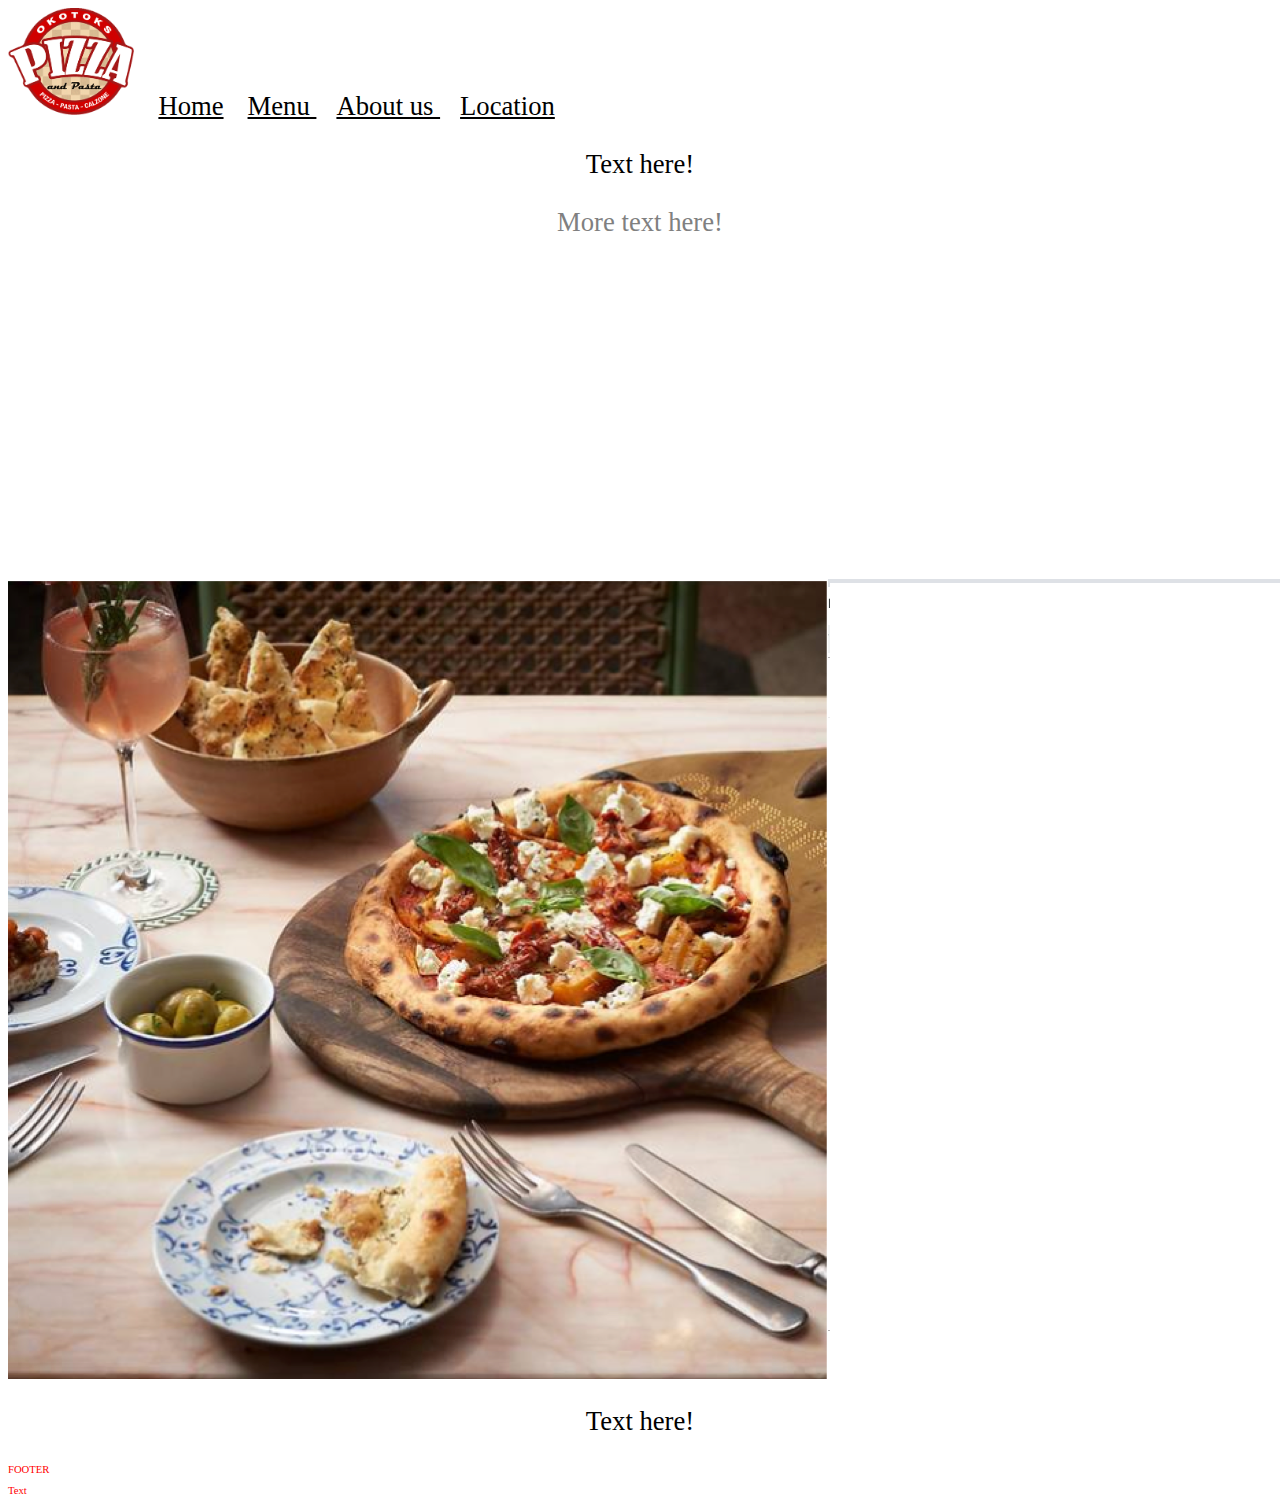
==== index.html @ 4e50df1d "Add files via upload" ====
<html>

<head>
        <meta charset="UTF-8">
        <meta name="viewport" content="width=device-width, initial-scale=1.0">
        <meta http-equiv="X-UA-Compatible" content="ie=edge">
        <meta name="keywords" content="Pizza, restaurant, Okotoks, Delivery, Calgary, Alberta">
        <meta name="description" content="A family friendly pizzaria in Calgary">
        <meta name="author" content="Luiz">
    <title>Okotoks Pizza</title>
    <link rel="stylesheet" type="text/css" href="CSS/style.css">
</head>

<body>
    <section id="header">
        <span id="logo">
            <img src="images/okotoks-pizza-logo.png" width=10%>
        </span>
        <span id="links_header">
            <a href="#" class="header_link">Home</a>
            <a href="Pages/Menu.html" class=header_link>
                Menu
            </a>
            <a href="Pages/About us.html" class="header_link">
                About us
            </a>
            <a href="Pages/Location.html" class="header_link">
                Location
            </a>
        </span>
    </section>
    <section id="content">
        <article id="content">
            <p>
                Text here!
            </p>
            <p id="Sub_text"> More text here! </p>
            <iframe width="560" height="315" id="video" src="https://www.youtube.com/embed/xbHbcmQIcAQ" frameborder="0"
                allow="accelerometer; autoplay; encrypted-media; gyroscope; picture-in-picture"
                allowfullscreen></iframe>
            <img src="images/Pizza.png">
            <p>
                Text here!
            </p>
    </section>
    <section id="footer">
        <p>FOOTER</p>
        <p> Text </p>
    </section>

</body>

</html>
---- CSS/style.css ----
#video {
    display:block;
    margin: auto;   
}
@media only screen and (max-width:600px) {
    .header_link {
        display:block;
    }
}
.header_link {
    color: black; margin-left: 15pt; font-size: 20pt;
}
.header_link:hover {
    color: blue; 
}
.header_link:active {
    color: red
}
.header_link:visited {
    color: orange;
}
#footer > p {
    font-size: 8pt; color: red;
}
#content p {
    font-size: 20pt; text-align: center;
}
#content > p + p#Sub_text {
    color: gray; text-align: center;
}
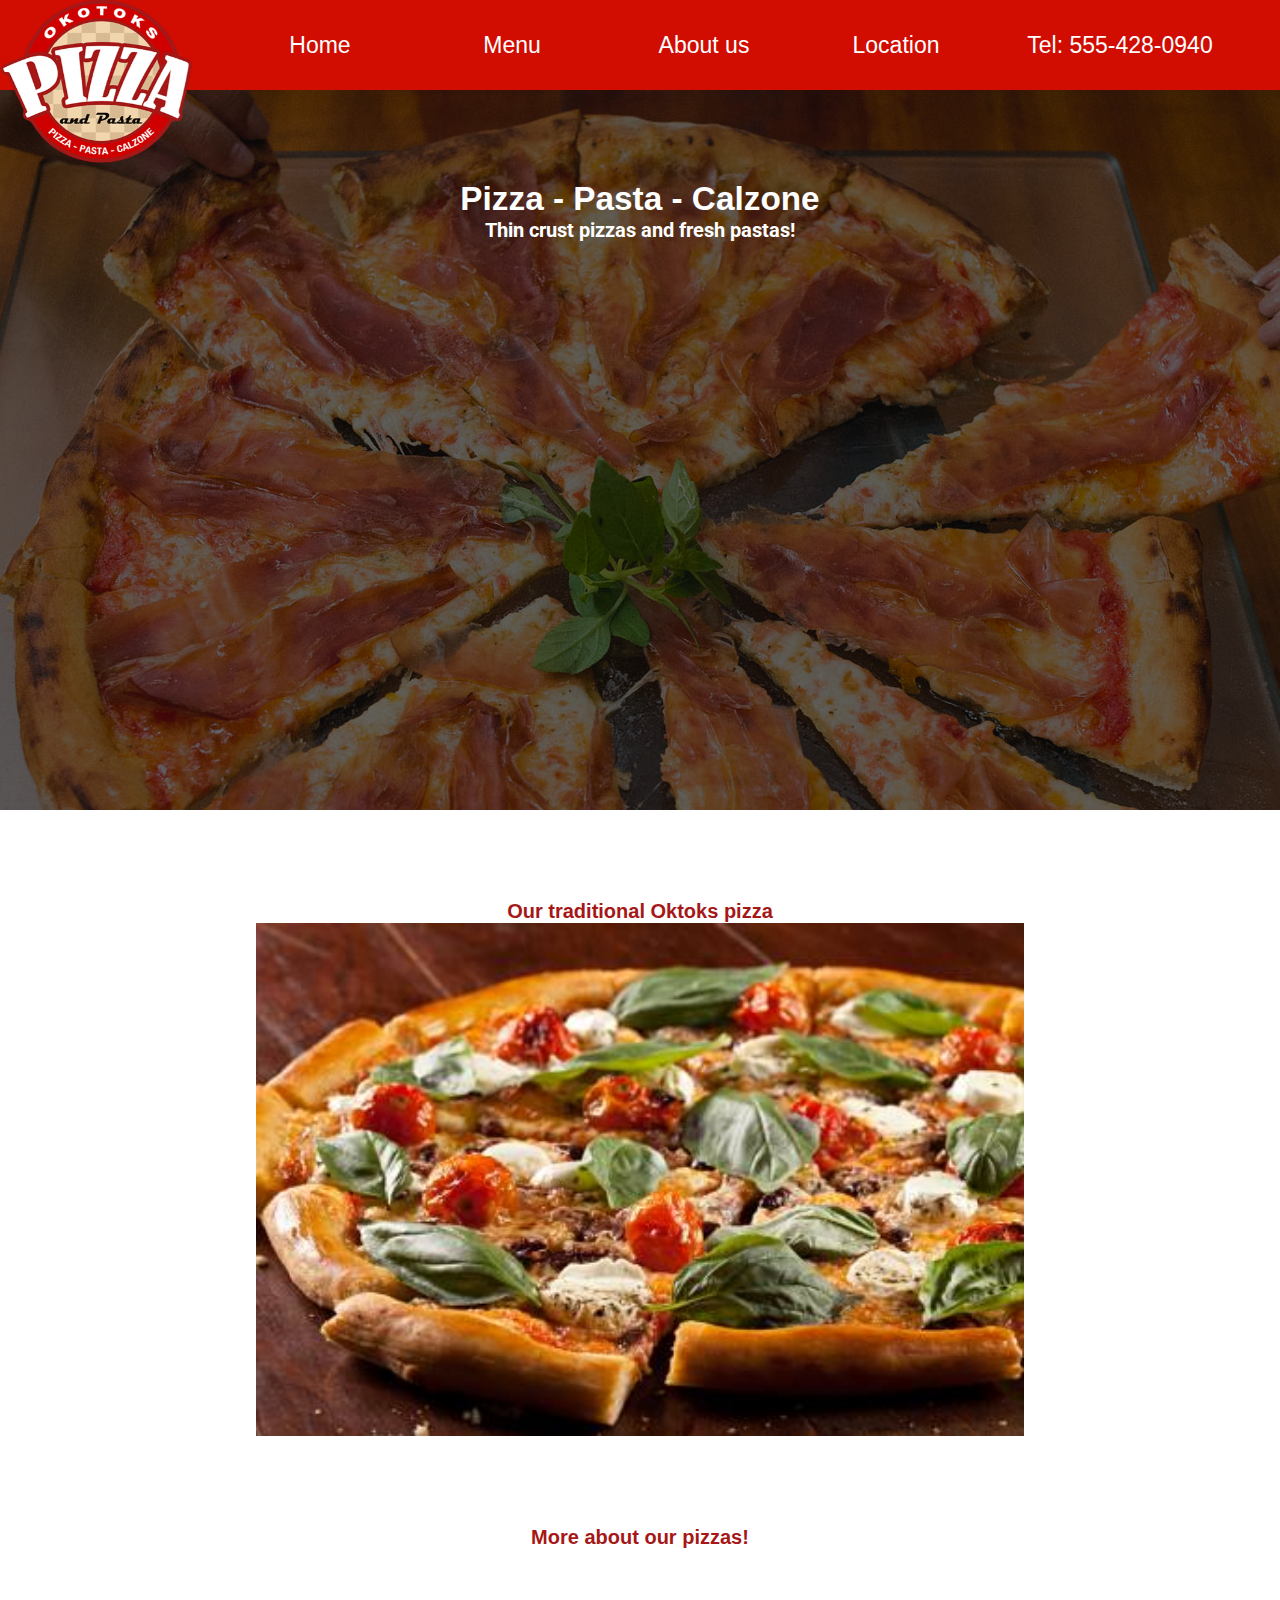
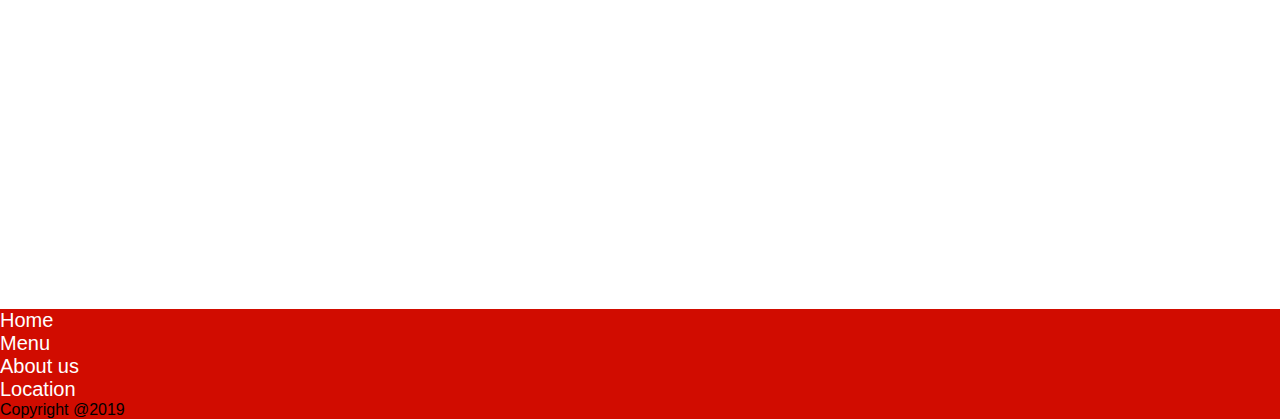
==== commit 9973467d: "Add files via upload" ====
--- a/index.html
+++ b/index.html
@@ -1,52 +1,99 @@
 <html>
 
 <head>
-        <meta charset="UTF-8">
-        <meta name="viewport" content="width=device-width, initial-scale=1.0">
-        <meta http-equiv="X-UA-Compatible" content="ie=edge">
-        <meta name="keywords" content="Pizza, restaurant, Okotoks, Delivery, Calgary, Alberta">
-        <meta name="description" content="A family friendly pizzaria in Calgary">
-        <meta name="author" content="Luiz">
+    <meta charset="UTF-8">
+    <meta name="viewport" content="width=device-width, initial-scale=1.0">
+    <meta http-equiv="X-UA-Compatible" content="ie=edge">
+    <meta name="keywords" content="Pizza, restaurant, Okotoks, Delivery, Calgary, Alberta">
+    <meta name="description" content="A family friendly pizzaria in Calgary">
+    <meta name="author" content="Luiz">
     <title>Okotoks Pizza</title>
+    <link rel="icon" href="images/icon.png" type="image/gif" sizes="16x16">
     <link rel="stylesheet" type="text/css" href="CSS/style.css">
+    <link href="https://fonts.googleapis.com/css?family=Roboto&display=swap" rel="stylesheet">
 </head>
 
 <body>
-    <section id="header">
-        <span id="logo">
-            <img src="images/okotoks-pizza-logo.png" width=10%>
-        </span>
-        <span id="links_header">
-            <a href="#" class="header_link">Home</a>
-            <a href="Pages/Menu.html" class=header_link>
-                Menu
-            </a>
-            <a href="Pages/About us.html" class="header_link">
-                About us
-            </a>
-            <a href="Pages/Location.html" class="header_link">
-                Location
-            </a>
-        </span>
-    </section>
-    <section id="content">
-        <article id="content">
-            <p>
-                Text here!
-            </p>
-            <p id="Sub_text"> More text here! </p>
-            <iframe width="560" height="315" id="video" src="https://www.youtube.com/embed/xbHbcmQIcAQ" frameborder="0"
-                allow="accelerometer; autoplay; encrypted-media; gyroscope; picture-in-picture"
-                allowfullscreen></iframe>
-            <img src="images/Pizza.png">
-            <p>
-                Text here!
-            </p>
-    </section>
-    <section id="footer">
-        <p>FOOTER</p>
-        <p> Text </p>
-    </section>
+    <div id="container">
+        <section id="header">
+            <div>
+                <img id="header_logo" src="images/okotoks-pizza-logo.png">
+            </div>
+            <div>
+                <a href="#" id="header_linkzero" class="header_link">Home</a>
+            </div>
+            <div>
+                <a href="Pages/Menu.html" id="header_linkone" class="header_link">
+                    Menu
+                </a>
+            </div>
+            <div>
+                <a href="Pages/About us.html" id="header_linktwo" class="header_link">
+                    About us
+                </a>
+            </div>
+            <div>
+                <a href="Pages/Location.html" id="header_linkthree" class="header_link">
+                    Location
+                </a>
+            </div>
+            <div>
+                <a id="header_tel" class="header_link" href="tel:5554280940"> Tel: 555-428-0940</a>
+            </div>
+        </section>
+        <section id="content">
+            <article id="content_article">
+                <div id=content_part1>
+                    <div id="content_style">
+                        <div></div>
+                        <p id="content_title_text"> Pizza - Pasta - Calzone </p>
+                        <p id="content_sub_text"> Thin crust pizzas and fresh pastas! </p>
+                    </div>
+                </div>
+                <div>
+                    <p class="content_pizza_text">Our traditional Oktoks pizza</p>
+                </div>
+                <div>
+                    <img id="content_pizza_picture" src="images/Pizza4.jpg">
+                </div>
+                <div>
+                    <p class="content_pizza_text">
+                        More about our pizzas!
+                    </p>
+                </div>
+                <div>
+                    <iframe id="content_video" src="https://www.youtube.com/embed/xbHbcmQIcAQ" frameborder="0"
+                        allow="accelerometer; autoplay; encrypted-media; gyroscope; picture-in-picture"
+                        allowfullscreen></iframe>
+                </div>
+            </article>
+        </section>
+        <section id="footer">
+            <div>
+                <a href="#" class="footer_link">Home</a>
+            </div>
+            <div>
+                <a href="Pages/Menu.html" class="footer_link">
+                    Menu
+                </a>
+            </div>
+            <div>
+                <a href="Pages/About us.html" class="footer_link">
+                    About us
+                </a>
+            </div>
+            <div>
+                <a href="Pages/Location.html" class="footer_link">
+                    Location
+                </a>
+            </div>
+            <div>
+                <p>
+                    Copyright @2019
+                </p>
+            </div>
+        </section>
+    </div>
 
 </body>
 
--- a/CSS/style.css
+++ b/CSS/style.css
@@ -1,31 +1,204 @@
-#video {
-    display:block;
-    margin: auto;   
-}
-@media only screen and (max-width:600px) {
-    .header_link {
-        display:block;
-    }
-}
+* {
+  padding: 0;
+  margin: 0;
+}
+
+html {
+  font-family: sans-serif;
+}
+
+body {
+  background-color: white;
+}
+
+#container {
+  display: -ms-grid;
+  display: grid;
+  -ms-grid-columns: 1fr;
+      grid-template-columns: 1fr;
+  -ms-grid-rows: minmax(10vh, auto) minmax(80vh, auto) minmax(10vh, auto);
+      grid-template-rows: minmax(10vh, auto) minmax(80vh, auto) minmax(10vh, auto);
+}
+
+#header {
+  display: -ms-grid;
+  display: grid;
+  width: 100vw;
+  -ms-grid-columns: (minmax(80px, 1fr))[auto-fill];
+      grid-template-columns: repeat(auto-fill, minmax(80px, 1fr));
+  justify-items: center;
+  -webkit-box-align: center;
+      -ms-flex-align: center;
+          align-items: center;
+  position: -webkit-sticky;
+  position: sticky;
+  -webkit-column-gap: 10vw;
+          column-gap: 10vw;
+  top: 0;
+  left: 0;
+  background-color: #d10c00;
+}
+
+#header_logo {
+  width: 75%;
+  margin-left: 2vw;
+  margin-top: 1vh;
+}
+
+#content_part1 {
+  background-image: url("../images/Pizza7.png");
+  width: 100vw;
+  height: 60vh;
+}
+
+#content_style {
+  width: 100%;
+  height: 100%;
+  background-color: rgba(0, 0, 0, 0.6);
+}
+
 .header_link {
-    color: black; margin-left: 15pt; font-size: 20pt;
-}
+  color: white;
+  font-size: 20px;
+  text-decoration: none;
+}
+
+.header_link #header_tel {
+  color: white;
+  font-size: 10px;
+  font-weight: 900;
+  text-decoration: none;
+}
+
 .header_link:hover {
-    color: blue; 
-}
+  color: blue;
+  text-decoration: none;
+}
+
 .header_link:active {
-    color: red
-}
-.header_link:visited {
-    color: orange;
-}
-#footer > p {
-    font-size: 8pt; color: red;
-}
-#content p {
-    font-size: 20pt; text-align: center;
-}
-#content > p + p#Sub_text {
-    color: gray; text-align: center;
-}
-
+  color: black;
+  text-decoration: none;
+}
+
+#content_title_text {
+  color: white;
+  font-size: 25pt;
+  font-weight: bold;
+  text-align: center;
+  padding-top: 10vh;
+}
+
+#content_sub_text {
+  font-family: 'Roboto', sans-serif;
+  font-size: 15pt;
+  color: white;
+  text-align: center;
+  font-weight: bold;
+}
+
+.content_pizza_text {
+  color: #a51817;
+  font-size: 15pt;
+  font-weight: bold;
+  text-align: center;
+  margin-top: 10vh;
+}
+
+#content_pizza_picture {
+  width: 100vw;
+  margin-bottom: 5vh;
+}
+
+#content_video {
+  width: 100vw;
+  height: 40vh;
+}
+
+#footer {
+  background-color: #d10c00;
+  margin-top: 5vh;
+  font-size: 12pt;
+}
+
+.footer_link {
+  margin-left: 4vw;
+  color: white;
+  text-decoration: none;
+}
+
+.footer_link:hover {
+  color: blue;
+  text-decoration: none;
+}
+
+.footer_link:active {
+  color: black;
+  text-decoration: none;
+}
+
+#footer p {
+  font-size: 8pt;
+  color: black;
+  margin-left: 4vw;
+}
+
+@media (min-width: 1025px) {
+  #header_logo {
+    width: 15%;
+    margin-left: 2vw;
+    margin-top: 1vh;
+    position: absolute;
+    top: -1vh;
+    left: -2vw;
+  }
+  #header {
+    display: -ms-grid;
+    display: grid;
+    width: 100vw;
+    -ms-grid-columns: 15vw 10vw 10vw 10vw 10vw 15vw;
+        grid-template-columns: 15vw 10vw 10vw 10vw 10vw 15vw;
+    -ms-grid-rows: 1fr;
+        grid-template-rows: 1fr;
+    -webkit-column-gap: 5vw;
+            column-gap: 5vw;
+    justify-items: center;
+    -webkit-box-align: center;
+        -ms-flex-align: center;
+            align-items: center;
+    position: -webkit-sticky;
+    position: sticky;
+    top: 0;
+    left: 0;
+    background-color: #d10c00;
+  }
+  .header_link {
+    font-size: 23px;
+  }
+  #content_part1 {
+    width: 100vw;
+    height: 80vh;
+  }
+  #content_pizza_picture {
+    display: block;
+    margin: auto;
+    width: 60%;
+  }
+  #content_video {
+    width: 560;
+    height: 315;
+    display: block;
+    margin: auto;
+  }
+  #footer {
+    margin-top: 5vh;
+    font-size: 15pt;
+  }
+  .footer_link {
+    margin-left: 0vw;
+  }
+  #footer p {
+    font-size: 12pt;
+    margin-left: 0vw;
+  }
+}
+/*# sourceMappingURL=style.css.map */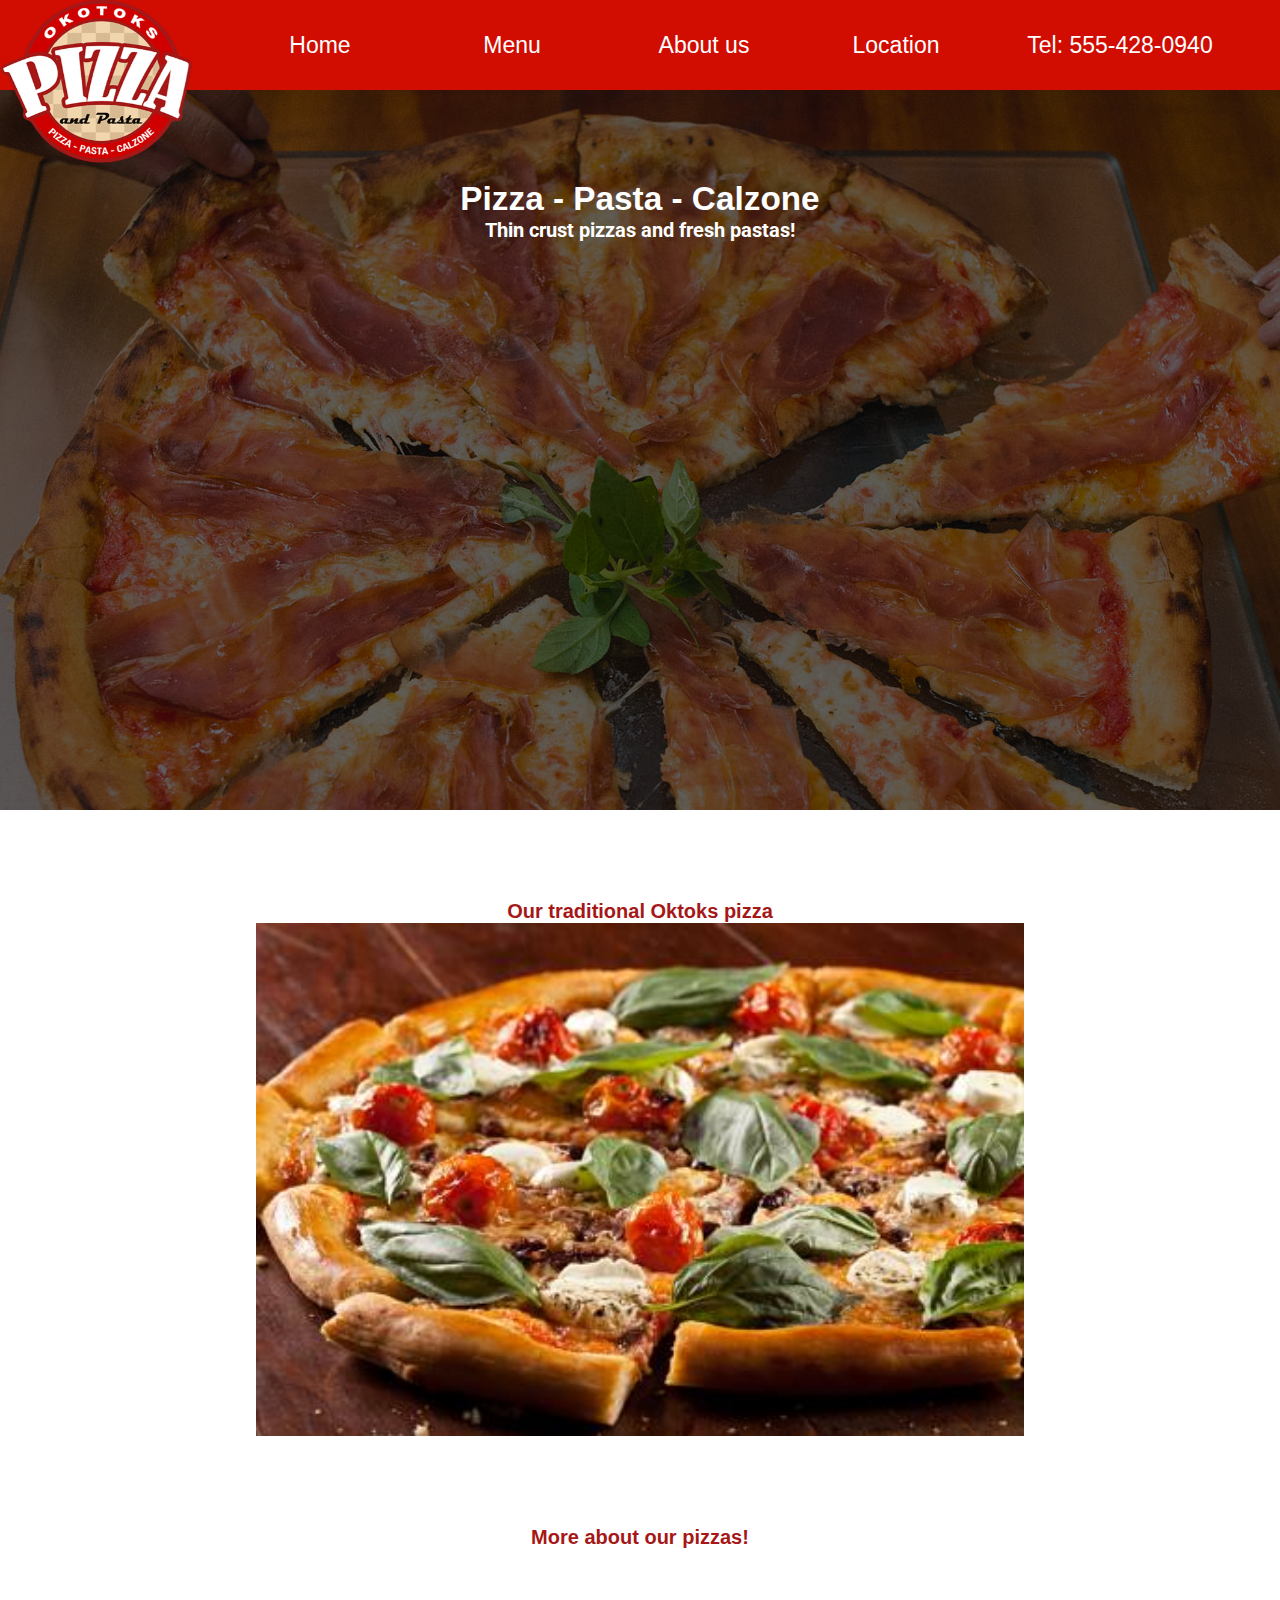
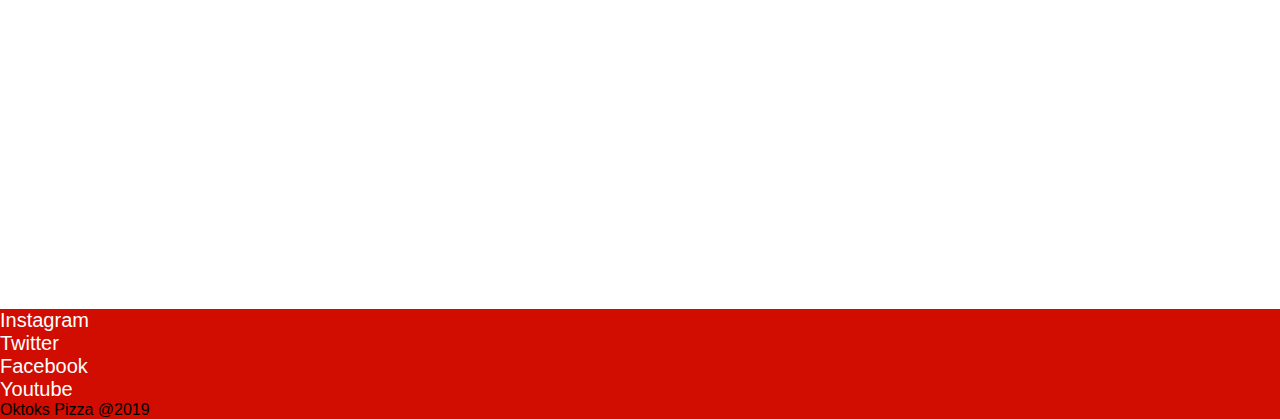
==== commit 33f33594: "Add files via upload" ====
--- a/index.html
+++ b/index.html
@@ -70,26 +70,26 @@
         </section>
         <section id="footer">
             <div>
-                <a href="#" class="footer_link">Home</a>
+                <a href="https://www.instagram.com/?hl=pt" class="footer_link">Instagram</a>
             </div>
             <div>
-                <a href="Pages/Menu.html" class="footer_link">
-                    Menu
+                <a href="https://twitter.com/?lang=pt" class="footer_link">
+                    Twitter
                 </a>
             </div>
             <div>
-                <a href="Pages/About us.html" class="footer_link">
-                    About us
+                <a href="https://pt-br.facebook.com/" class="footer_link">
+                    Facebook
                 </a>
             </div>
             <div>
-                <a href="Pages/Location.html" class="footer_link">
-                    Location
+                <a href="https://www.youtube.com/" class="footer_link">
+                    Youtube
                 </a>
             </div>
             <div>
                 <p>
-                    Copyright @2019
+                    Oktoks Pizza @2019
                 </p>
             </div>
         </section>
--- a/CSS/style.css
+++ b/CSS/style.css
@@ -118,10 +118,10 @@
   background-color: #d10c00;
   margin-top: 5vh;
   font-size: 12pt;
+  width: 100vw;
 }
 
 .footer_link {
-  margin-left: 4vw;
   color: white;
   text-decoration: none;
 }
@@ -139,7 +139,6 @@
 #footer p {
   font-size: 8pt;
   color: black;
-  margin-left: 4vw;
 }
 
 @media (min-width: 1025px) {
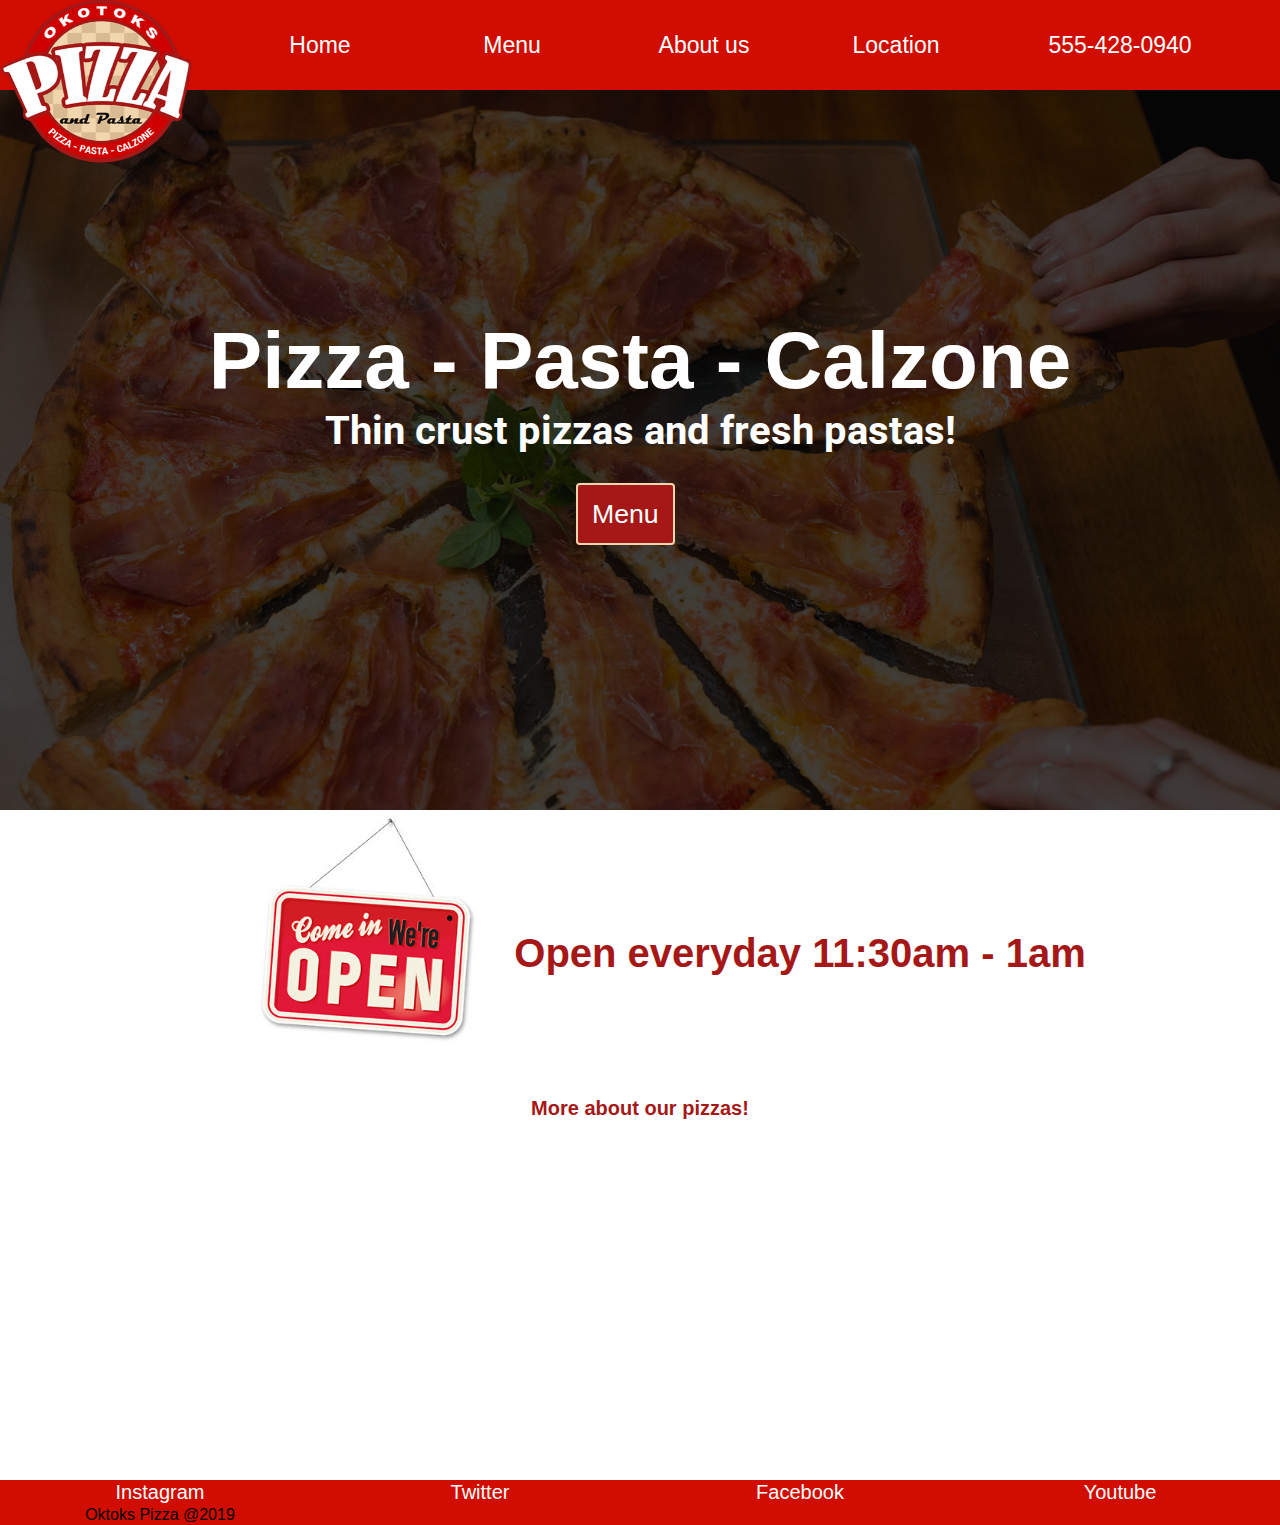
==== commit ba56baf1: "Add files via upload" ====
--- a/index.html
+++ b/index.html
@@ -38,24 +38,28 @@
                 </a>
             </div>
             <div>
-                <a id="header_tel" class="header_link" href="tel:5554280940"> Tel: 555-428-0940</a>
+                <a id="header_tel" class="header_link" href="tel:5554280940">555-428-0940</a>
+                <p id="header_tel_fullscreen">555-428-0940</p>
             </div>
         </section>
         <section id="content">
             <article id="content_article">
-                <div id=content_part1>
+                <div id="content_part1">
                     <div id="content_style">
                         <div></div>
                         <p id="content_title_text"> Pizza - Pasta - Calzone </p>
                         <p id="content_sub_text"> Thin crust pizzas and fresh pastas! </p>
+                        <a id="content_link_menu" href="Pages/Menu.html">Menu</a>
                     </div>
                 </div>
-                <div>
-                    <p class="content_pizza_text">Our traditional Oktoks pizza</p>
+                <div id="content_part2">
+                    <div>
+                    <img id="content_pizza_picture" src="images/open-sign.jpg">
+                    </div>
+                    <div>
+                <p id="content_pizza_hours"> Open everyday 11:30am - 1am</p>
                 </div>
-                <div>
-                    <img id="content_pizza_picture" src="images/Pizza4.jpg">
-                </div>
+            </div>
                 <div>
                     <p class="content_pizza_text">
                         More about our pizzas!
--- a/CSS/style.css
+++ b/CSS/style.css
@@ -24,16 +24,16 @@
   display: -ms-grid;
   display: grid;
   width: 100vw;
-  -ms-grid-columns: (minmax(80px, 1fr))[auto-fill];
-      grid-template-columns: repeat(auto-fill, minmax(80px, 1fr));
+  -ms-grid-columns: (minmax(80px, 30vw))[auto-fill];
+      grid-template-columns: repeat(auto-fill, minmax(80px, 30vw));
   justify-items: center;
   -webkit-box-align: center;
       -ms-flex-align: center;
           align-items: center;
   position: -webkit-sticky;
   position: sticky;
-  -webkit-column-gap: 10vw;
-          column-gap: 10vw;
+  -webkit-column-gap: 3vw;
+          column-gap: 3vw;
   top: 0;
   left: 0;
   background-color: #d10c00;
@@ -41,25 +41,24 @@
 
 #header_logo {
   width: 75%;
-  margin-left: 2vw;
   margin-top: 1vh;
 }
 
 #content_part1 {
   background-image: url("../images/Pizza7.png");
-  width: 100vw;
-  height: 60vh;
+  background-size: 100vw;
+  height: 33vh;
 }
 
 #content_style {
   width: 100%;
   height: 100%;
-  background-color: rgba(0, 0, 0, 0.6);
+  background-color: rgba(0, 0, 0, 0.73);
 }
 
 .header_link {
   color: white;
-  font-size: 20px;
+  font-size: 17px;
   text-decoration: none;
 }
 
@@ -71,7 +70,7 @@
 }
 
 .header_link:hover {
-  color: blue;
+  font-weight: bold;
   text-decoration: none;
 }
 
@@ -85,7 +84,7 @@
   font-size: 25pt;
   font-weight: bold;
   text-align: center;
-  padding-top: 10vh;
+  padding-top: 7vh;
 }
 
 #content_sub_text {
@@ -94,6 +93,24 @@
   color: white;
   text-align: center;
   font-weight: bold;
+  margin-bottom: 2vh;
+}
+
+#content_link_menu {
+  border-radius: 3px;
+  margin-left: 40vw;
+  font-size: 25px;
+  text-decoration: none;
+  color: white;
+  background-color: #a51817;
+  padding: 3px;
+  border-radius: 4px;
+  border: 2px solid;
+  border-color: #f1d6ad;
+}
+
+#content_link_menu:hover {
+  font-weight: bold;
 }
 
 .content_pizza_text {
@@ -101,17 +118,53 @@
   font-size: 15pt;
   font-weight: bold;
   text-align: center;
+  margin-top: 5vh;
+}
+
+#content_title_picture {
+  color: #a51817;
+  font-size: 12pt;
+  font-weight: bold;
   margin-top: 10vh;
+  margin-left: 5vw;
+}
+
+#content_part2 {
+  display: -ms-grid;
+  display: grid;
+  width: 100vw;
+  -ms-grid-columns: 50vw 50vw;
+      grid-template-columns: 50vw 50vw;
+  -ms-grid-rows: 1fr;
+      grid-template-rows: 1fr;
+  -webkit-box-pack: center;
+      -ms-flex-pack: center;
+          justify-content: center;
+  -webkit-box-align: center;
+      -ms-flex-align: center;
+          align-items: center;
+}
+
+#content_pizza_hours {
+  color: #a51817;
+  font-size: 15pt;
+  font-weight: bold;
+  text-align: center;
+  margin-top: 5vh;
 }
 
 #content_pizza_picture {
-  width: 100vw;
-  margin-bottom: 5vh;
+  width: 50vw;
+  float: left;
+  margin-left: 3vw;
+  margin-right: 3vw;
 }
 
 #content_video {
-  width: 100vw;
-  height: 40vh;
+  width: 90vw;
+  height: 35vh;
+  margin-left: 5vw;
+  margin-left: 5vw;
 }
 
 #footer {
@@ -119,6 +172,14 @@
   margin-top: 5vh;
   font-size: 12pt;
   width: 100vw;
+  display: -ms-grid;
+  display: grid;
+  -ms-grid-columns: (minmax(80px, 25vw))[auto-fill];
+      grid-template-columns: repeat(auto-fill, minmax(80px, 25vw));
+  justify-items: center;
+  -webkit-box-align: center;
+      -ms-flex-align: center;
+          align-items: center;
 }
 
 .footer_link {
@@ -127,7 +188,7 @@
 }
 
 .footer_link:hover {
-  color: blue;
+  font-weight: bold;
   text-decoration: none;
 }
 
@@ -173,6 +234,13 @@
   .header_link {
     font-size: 23px;
   }
+  #header_tel {
+    display: none;
+  }
+  #header_tel_fullscreen {
+    color: white;
+    font-size: 23px;
+  }
   #content_part1 {
     width: 100vw;
     height: 80vh;
@@ -181,6 +249,15 @@
     display: block;
     margin: auto;
     width: 60%;
+    margin-left: 20vw;
+  }
+  #content_pizza_hours {
+    margin-right: 5vw;
+    font-size: 40px;
+  }
+  #content_part2 {
+    -ms-grid-columns: 30vw 70vw;
+        grid-template-columns: 30vw 70vw;
   }
   #content_video {
     width: 560;
@@ -199,5 +276,128 @@
     font-size: 12pt;
     margin-left: 0vw;
   }
+  #content_title_text {
+    font-size: 60pt;
+    padding-top: 25vh;
+  }
+  #content_sub_text {
+    font-size: 30pt;
+    margin-bottom: 5vh;
+  }
+  #content_link_menu {
+    margin-left: 45vw;
+    font-size: 20pt;
+    padding: 14px;
+  }
+}
+
+@media (min-width: 768px) and (max-width: 1024px) {
+  #header {
+    display: -ms-grid;
+    display: grid;
+    width: 100vw;
+    -ms-grid-columns: 15vw 10vw 10vw 15vw 10vw 20vw;
+        grid-template-columns: 15vw 10vw 10vw 15vw 10vw 20vw;
+    -ms-grid-rows: 1fr;
+        grid-template-rows: 1fr;
+    -webkit-column-gap: 4vw;
+            column-gap: 4vw;
+    justify-items: center;
+    -webkit-box-align: center;
+        -ms-flex-align: center;
+            align-items: center;
+    position: -webkit-sticky;
+    position: sticky;
+    top: 0;
+    left: 0;
+    background-color: #d10c00;
+  }
+  .header_link {
+    font-size: 24px;
+  }
+  #header_logo {
+    width: 90%;
+    margin-top: 1vh;
+  }
+  #header_tel {
+    display: none;
+  }
+  #header_tel_fullscreen {
+    color: white;
+    font-size: 23px;
+  }
+  .content_pizza_text {
+    font-size: 45px;
+    margin-top: 10vh;
+  }
+  #content_title_text {
+    font-size: 60px;
+    padding-top: 10vh;
+  }
+  #content_sub_text {
+    font-size: 30px;
+  }
+  #content_link_menu {
+    margin-left: 43vw;
+    font-size: 40px;
+    padding: 5px;
+  }
+  #content_pizza_picture {
+    display: block;
+    margin: auto;
+    width: 80%;
+    margin-left: 10vw;
+  }
+  #content_pizza_hours {
+    margin-right: 5vw;
+    font-size: 40px;
+  }
+  #content_part2 {
+    -ms-grid-columns: 40vw 60vw;
+        grid-template-columns: 40vw 60vw;
+  }
+}
+
+@media (max-width: 767px) {
+  #header_tel_fullscreen {
+    display: none;
+  }
+}
+
+@media (max-width: 320px) {
+  #header {
+    display: -ms-grid;
+    display: grid;
+    width: 100vw;
+    -ms-grid-columns: 30vw 25vw 40vw;
+        grid-template-columns: 30vw 25vw 40vw;
+    -ms-grid-rows: 10vh 5vh;
+        grid-template-rows: 10vh 5vh;
+    justify-items: center;
+    -webkit-box-align: center;
+        -ms-flex-align: center;
+            align-items: center;
+    position: -webkit-sticky;
+    position: sticky;
+    top: 0;
+    left: 0;
+    background-color: #d10c00;
+  }
+  #header_logo {
+    width: 70%;
+    margin-top: 1vh;
+  }
+  #header_tel_fullscreen {
+    display: none;
+  }
+  #content_title_text {
+    font-size: 29px;
+  }
+  #content_sub_text {
+    font-size: 15px;
+  }
+  #content_link_menu {
+    font-size: 15px;
+  }
 }
 /*# sourceMappingURL=style.css.map */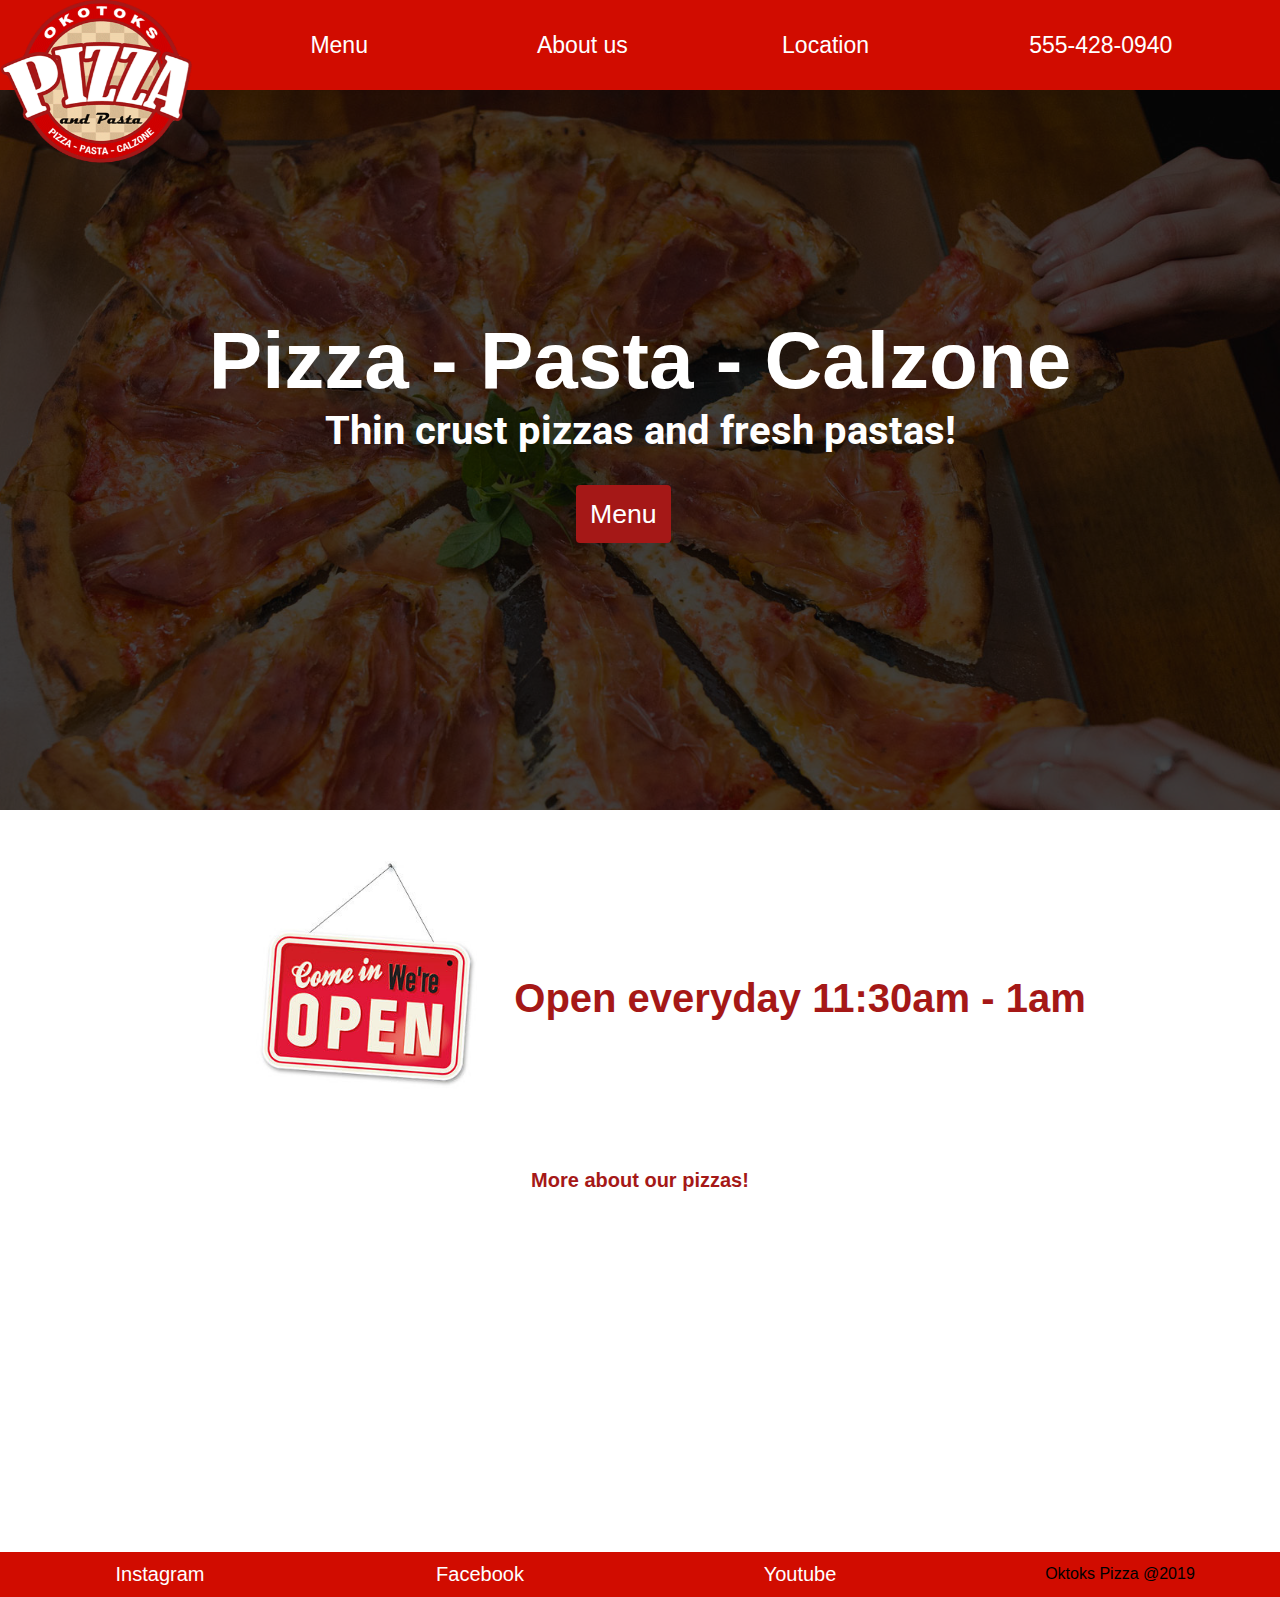
==== commit dc06d832: "Add files via upload" ====
--- a/index.html
+++ b/index.html
@@ -8,8 +8,8 @@
     <meta name="description" content="A family friendly pizzaria in Calgary">
     <meta name="author" content="Luiz">
     <title>Okotoks Pizza</title>
-    <link rel="icon" href="images/icon.png" type="image/gif" sizes="16x16">
-    <link rel="stylesheet" type="text/css" href="CSS/style.css">
+    <link rel="icon" href="../images/icon.png" type="image/gif" sizes="16x16">
+    <link rel="stylesheet" type="text/css" href="css/style.css">
     <link href="https://fonts.googleapis.com/css?family=Roboto&display=swap" rel="stylesheet">
 </head>
 
@@ -17,10 +17,7 @@
     <div id="container">
         <section id="header">
             <div>
-                <img id="header_logo" src="images/okotoks-pizza-logo.png">
-            </div>
-            <div>
-                <a href="#" id="header_linkzero" class="header_link">Home</a>
+                <a href="#" id="header_linkzero" class="header_link"><img id="header_logo" src="images/okotoks-pizza-logo.png"></a>
             </div>
             <div>
                 <a href="Pages/Menu.html" id="header_linkone" class="header_link">
@@ -77,11 +74,6 @@
                 <a href="https://www.instagram.com/?hl=pt" class="footer_link">Instagram</a>
             </div>
             <div>
-                <a href="https://twitter.com/?lang=pt" class="footer_link">
-                    Twitter
-                </a>
-            </div>
-            <div>
                 <a href="https://pt-br.facebook.com/" class="footer_link">
                     Facebook
                 </a>
--- a/css/style.css
+++ b/css/style.css
@@ -0,0 +1,408 @@
+* {
+  padding: 0;
+  margin: 0;
+}
+
+html {
+  font-family: sans-serif;
+  scroll-behavior: smooth;
+}
+
+body {
+  background-color: white;
+}
+
+#container {
+  display: -ms-grid;
+  display: grid;
+  -ms-grid-columns: 1fr;
+      grid-template-columns: 1fr;
+  -ms-grid-rows: minmax(10vh, auto) minmax(80vh, auto) minmax(10vh, auto);
+      grid-template-rows: minmax(10vh, auto) minmax(80vh, auto) minmax(10vh, auto);
+}
+
+#header {
+  display: -ms-grid;
+  display: grid;
+  width: 100vw;
+  -ms-grid-columns: (minmax(80px, 30vw))[auto-fill];
+      grid-template-columns: repeat(auto-fill, minmax(80px, 30vw));
+  justify-items: center;
+  -webkit-box-align: center;
+      -ms-flex-align: center;
+          align-items: center;
+  position: -webkit-sticky;
+  position: sticky;
+  -webkit-column-gap: 3vw;
+          column-gap: 3vw;
+  top: 0;
+  left: 0;
+  background-color: #d10c00;
+}
+
+#header_logo {
+  width: 75%;
+  margin-top: 1vh;
+}
+
+#content_part1 {
+  background-image: url("../images/Pizza7.png");
+  background-size: 100vw;
+  height: 33vh;
+}
+
+#content_style {
+  width: 100%;
+  height: 100%;
+  background-color: rgba(0, 0, 0, 0.73);
+}
+
+.header_link {
+  color: white;
+  font-size: 17px;
+  text-decoration: none;
+}
+
+.header_link #header_tel {
+  color: white;
+  font-size: 10px;
+  font-weight: 900;
+  text-decoration: none;
+}
+
+.header_link:hover {
+  font-weight: bold;
+  text-decoration: none;
+}
+
+.header_link:active {
+  color: black;
+  text-decoration: none;
+}
+
+#content_title_text {
+  color: white;
+  font-size: 25pt;
+  font-weight: bold;
+  text-align: center;
+  padding-top: 7vh;
+}
+
+#content_sub_text {
+  font-family: 'Roboto', sans-serif;
+  font-size: 15pt;
+  color: white;
+  text-align: center;
+  font-weight: bold;
+  margin-bottom: 2vh;
+}
+
+#content_link_menu {
+  border-radius: 3px;
+  margin-left: 40%;
+  font-size: 25px;
+  text-decoration: none;
+  color: white;
+  background-color: #a51817;
+  padding: 3px;
+  border-radius: 4px;
+}
+
+#content_link_menu:hover {
+  font-weight: bold;
+}
+
+.content_pizza_text {
+  color: #a51817;
+  font-size: 15pt;
+  font-weight: bold;
+  text-align: center;
+  margin-top: 8vh;
+}
+
+#content_title_picture {
+  color: #a51817;
+  font-size: 12pt;
+  font-weight: bold;
+  margin-top: 10vh;
+  margin-left: 8vw;
+}
+
+#content_part2 {
+  display: -ms-grid;
+  display: grid;
+  width: 100vw;
+  -ms-grid-columns: 50vw 50vw;
+      grid-template-columns: 50vw 50vw;
+  -ms-grid-rows: 1fr;
+      grid-template-rows: 1fr;
+  -webkit-box-pack: center;
+      -ms-flex-pack: center;
+          justify-content: center;
+  -webkit-box-align: center;
+      -ms-flex-align: center;
+          align-items: center;
+  padding-top: 5vh;
+}
+
+#content_pizza_hours {
+  color: #a51817;
+  font-size: 15pt;
+  font-weight: bold;
+  text-align: center;
+  margin-top: 5vh;
+}
+
+#content_pizza_picture {
+  width: 50vw;
+  float: left;
+  margin-left: 3vw;
+  margin-right: 3vw;
+}
+
+#content_video {
+  width: 90vw;
+  height: 35vh;
+  margin-left: 5vw;
+  margin-left: 5vw;
+}
+
+#footer {
+  background-color: #d10c00;
+  margin-top: 5vh;
+  font-size: 10pt;
+  width: 100vw;
+  display: -ms-grid;
+  display: grid;
+  -ms-grid-columns: (minmax(80px, 25vw))[auto-fill];
+      grid-template-columns: repeat(auto-fill, minmax(80px, 25vw));
+  justify-items: center;
+  -webkit-box-align: center;
+      -ms-flex-align: center;
+          align-items: center;
+}
+
+.footer_link {
+  color: white;
+  text-decoration: none;
+}
+
+.footer_link:hover {
+  font-weight: bold;
+  text-decoration: none;
+}
+
+.footer_link:active {
+  color: black;
+  text-decoration: none;
+}
+
+#footer p {
+  font-size: 8pt;
+  color: black;
+}
+
+@media (min-width: 1025px) {
+  #header_logo {
+    width: 15%;
+    margin-left: 2vw;
+    margin-top: 1vh;
+    position: absolute;
+    top: -1vh;
+    left: -2vw;
+  }
+  #header {
+    display: -ms-grid;
+    display: grid;
+    width: 100vw;
+    -ms-grid-columns: 15vw 15vw 15vw 15vw 20vw;
+        grid-template-columns: 15vw 15vw 15vw 15vw 20vw;
+    -ms-grid-rows: 1fr;
+        grid-template-rows: 1fr;
+    -webkit-column-gap: 4vw;
+            column-gap: 4vw;
+    justify-items: center;
+    -webkit-box-align: center;
+        -ms-flex-align: center;
+            align-items: center;
+    position: -webkit-sticky;
+    position: sticky;
+    top: 0;
+    left: 0;
+    background-color: #d10c00;
+  }
+  .header_link {
+    font-size: 23px;
+  }
+  #header_tel {
+    display: none;
+  }
+  #header_tel_fullscreen {
+    color: white;
+    font-size: 23px;
+  }
+  #content_part1 {
+    width: 100vw;
+    height: 80vh;
+  }
+  #content_pizza_picture {
+    display: block;
+    margin: auto;
+    width: 60%;
+    margin-left: 20vw;
+  }
+  #content_pizza_hours {
+    margin-right: 5vw;
+    font-size: 40px;
+  }
+  #content_part2 {
+    -ms-grid-columns: 30vw 70vw;
+        grid-template-columns: 30vw 70vw;
+  }
+  #content_video {
+    width: 560;
+    height: 315;
+    display: block;
+    margin: auto;
+  }
+  #footer {
+    margin-top: 5vh;
+    font-size: 15pt;
+  }
+  .footer_link {
+    margin-left: 0vw;
+  }
+  #footer p {
+    font-size: 12pt;
+    margin-left: 0vw;
+  }
+  #content_title_text {
+    font-size: 60pt;
+    padding-top: 25vh;
+  }
+  #content_sub_text {
+    font-size: 30pt;
+    margin-bottom: 5vh;
+  }
+  #content_link_menu {
+    margin-left: 45%;
+    font-size: 20pt;
+    padding: 14px;
+  }
+}
+
+@media (min-width: 768px) and (max-width: 1024px) {
+  #header {
+    display: -ms-grid;
+    display: grid;
+    width: 100vw;
+    -ms-grid-columns: 15vw 15vw 15vw 15vw 20vw;
+        grid-template-columns: 15vw 15vw 15vw 15vw 20vw;
+    -ms-grid-rows: 1fr;
+        grid-template-rows: 1fr;
+    -webkit-column-gap: 4vw;
+            column-gap: 4vw;
+    justify-items: center;
+    -webkit-box-align: center;
+        -ms-flex-align: center;
+            align-items: center;
+    position: -webkit-sticky;
+    position: sticky;
+    top: 0;
+    left: 0;
+    background-color: #d10c00;
+  }
+  .header_link {
+    font-size: 28px;
+  }
+  #header_logo {
+    width: 90%;
+    margin-top: 1vh;
+  }
+  #header_tel {
+    display: none;
+  }
+  #header_tel_fullscreen {
+    color: white;
+    font-size: 23px;
+  }
+  .content_pizza_text {
+    font-size: 45px;
+    margin-top: 10vh;
+  }
+  #content_title_text {
+    font-size: 60px;
+    padding-top: 10vh;
+  }
+  #content_sub_text {
+    font-size: 30px;
+  }
+  #content_link_menu {
+    font-size: 40px;
+    padding: 5px;
+    margin-left: 42%;
+  }
+  #content_pizza_picture {
+    display: block;
+    margin: auto;
+    width: 80%;
+    margin-left: 10vw;
+  }
+  #content_pizza_hours {
+    margin-right: 5vw;
+    font-size: 40px;
+  }
+  #content_part2 {
+    -ms-grid-columns: 40vw 60vw;
+        grid-template-columns: 40vw 60vw;
+  }
+  #footer {
+    font-size: 20pt;
+  }
+  #footer p {
+    font-size: 20pt;
+  }
+}
+
+@media (max-width: 767px) {
+  #header_tel_fullscreen {
+    display: none;
+  }
+}
+
+@media (max-width: 320px) {
+  #header {
+    display: -ms-grid;
+    display: grid;
+    width: 100vw;
+    -ms-grid-columns: 30vw 35vw 25vw;
+        grid-template-columns: 30vw 35vw 25vw;
+    -ms-grid-rows: 10vh 5vh;
+        grid-template-rows: 10vh 5vh;
+    justify-items: center;
+    -webkit-box-align: center;
+        -ms-flex-align: center;
+            align-items: center;
+    position: -webkit-sticky;
+    position: sticky;
+    left: 0;
+    background-color: #d10c00;
+  }
+  #header_logo {
+    width: 70%;
+    margin-top: 1vh;
+  }
+  #header_tel_fullscreen {
+    display: none;
+  }
+  #content_title_text {
+    font-size: 29px;
+  }
+  #content_sub_text {
+    font-size: 15px;
+  }
+  #content_link_menu {
+    font-size: 15px;
+  }
+}
+/*# sourceMappingURL=style.css.map */